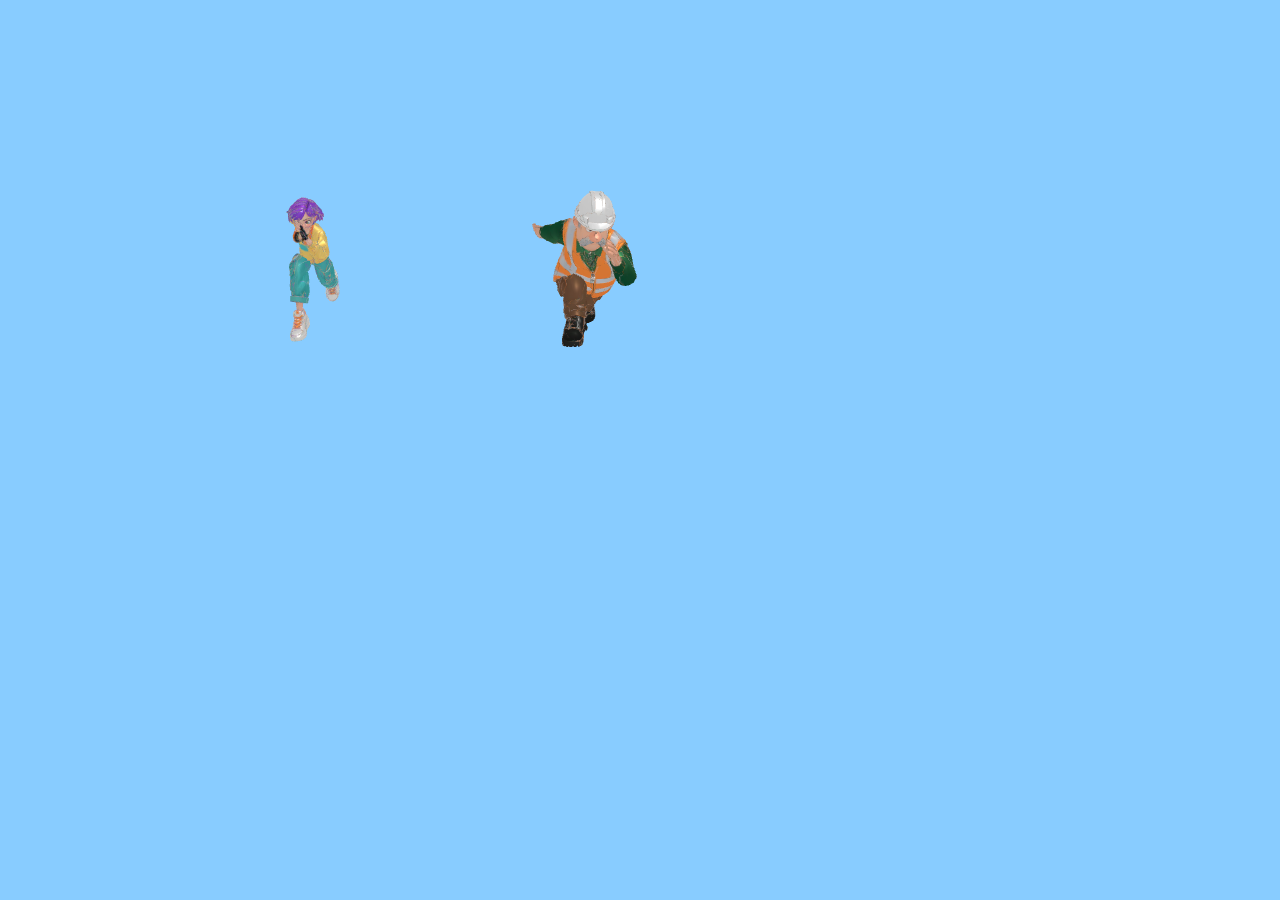
==== tools/model-check.html @ a79a7750 "Add Rail Rascals, a 3D lane-based endless runner Browser game built on three.js with no build step: " ====
<!doctype html>
<html><head><meta charset="utf-8"><style>body{margin:0;background:#8cf}</style>
<script type="importmap">{"imports":{"three":"../vendor/three/three.module.js","three/addons/":"../vendor/three/addons/"}}</script>
</head><body>
<script type="module">
import * as THREE from 'three';
import { GLTFLoader } from 'three/addons/loaders/GLTFLoader.js';
const r = new THREE.WebGLRenderer({antialias:true}); r.setSize(900,500); document.body.appendChild(r.domElement);
r.outputColorSpace = THREE.SRGBColorSpace;
const scene = new THREE.Scene(); scene.background = new THREE.Color(0x88ccff);
scene.add(new THREE.HemisphereLight(0xffffff, 0x445566, 1.2));
const d = new THREE.DirectionalLight(0xffffff, 1.8); d.position.set(3,6,5); scene.add(d);
const cam = new THREE.PerspectiveCamera(35, 900/500, 0.1, 100); cam.position.set(0,1.2,7); cam.lookAt(0,0.9,0);
const loader = new GLTFLoader();
const info = {};
const mixers = [];
const params = new URLSearchParams(location.search);
const t = parseFloat(params.get('t')||'0.2');
const rotY = parseFloat(params.get('rot')||'0');
const fixMat = params.get('fix') === '1';
for (const [i,name] of ['kit','warden'].entries()) {
  const g = await loader.loadAsync(`../assets/models/${name}.glb`);
  const root = g.scene; root.position.x = i===0? -1.2: 1.2; root.rotation.y = rotY;
  scene.add(root);
  const bones=[]; root.traverse(o=>{ if(o.isBone) bones.push(o.name); if(o.isMesh && fixMat){ const m=o.material; o.material=new THREE.MeshStandardMaterial({map:m.map, roughness:0.85, metalness:0}); } if(o.isMesh) info[name+'_mat']={type:o.material.type, emissive:o.material.emissive?.getHexString(), emap:!!o.material.emissiveMap}; });
  const box = new THREE.Box3().setFromObject(root);
  info[name] = {bones, clips: g.animations.map(a=>({name:a.name,duration:a.duration,tracks:a.tracks.length, trackNames:a.tracks.slice(0,6).map(t=>t.name)})), box:[box.min.toArray(), box.max.toArray()]};
  if (g.animations.length) { const m = new THREE.AnimationMixer(root); m.clipAction(g.animations[0]).play(); m.update(t); mixers.push(m); }
}
r.render(scene, cam);
window.__info = info; window.__done = true;
</script></body></html>
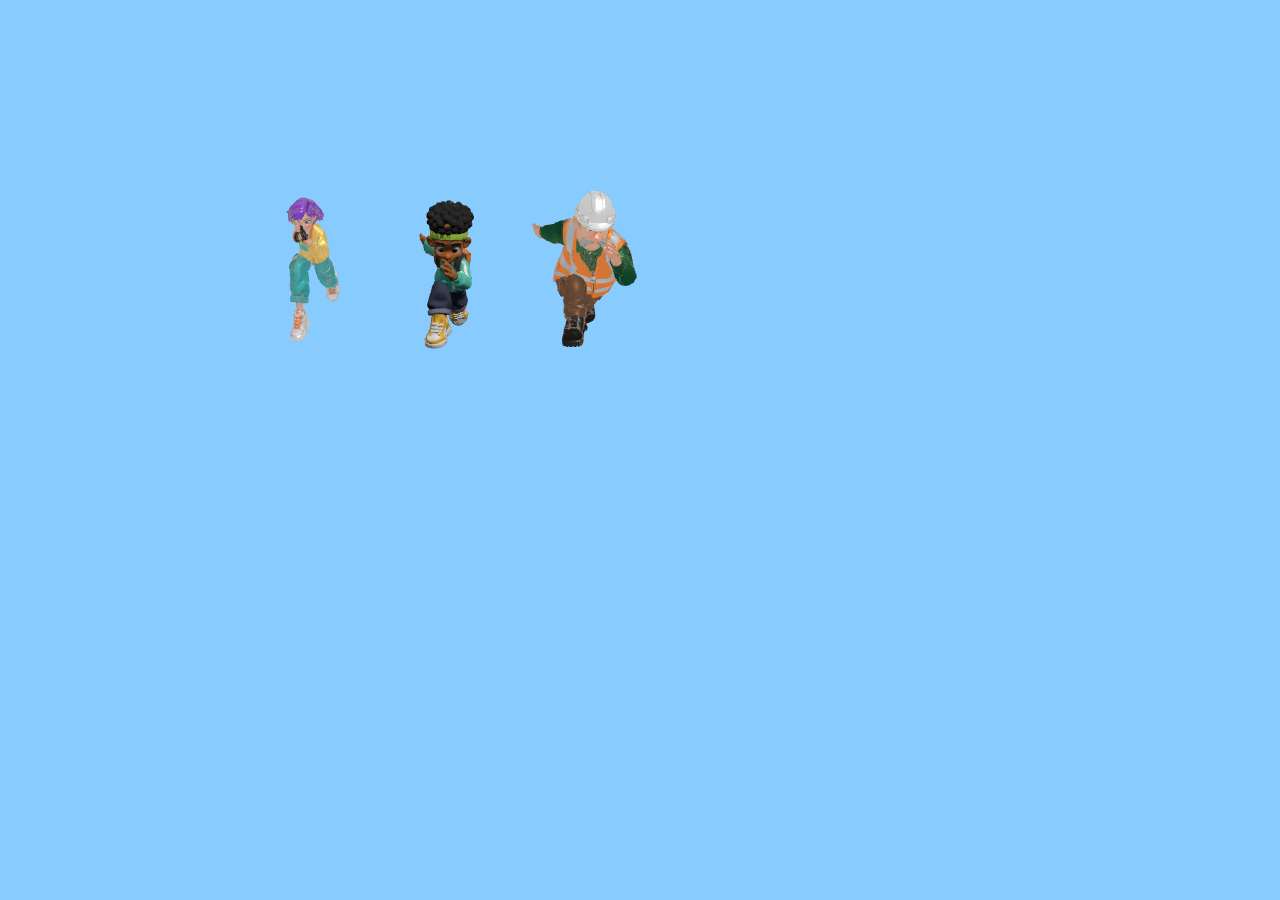
==== commit b59557f4: "Give the classic look its own runner, Remy, with a cartoon outline Remy is an original street kid (c" ====
--- a/tools/model-check.html
+++ b/tools/model-check.html
@@ -18,9 +18,9 @@
 const t = parseFloat(params.get('t')||'0.2');
 const rotY = parseFloat(params.get('rot')||'0');
 const fixMat = params.get('fix') === '1';
-for (const [i,name] of ['kit','warden'].entries()) {
+for (const [i,name] of ['kit','remy','warden'].entries()) {
   const g = await loader.loadAsync(`../assets/models/${name}.glb`);
-  const root = g.scene; root.position.x = i===0? -1.2: 1.2; root.rotation.y = rotY;
+  const root = g.scene; root.position.x = (i - 1) * 1.2; root.rotation.y = rotY;
   scene.add(root);
   const bones=[]; root.traverse(o=>{ if(o.isBone) bones.push(o.name); if(o.isMesh && fixMat){ const m=o.material; o.material=new THREE.MeshStandardMaterial({map:m.map, roughness:0.85, metalness:0}); } if(o.isMesh) info[name+'_mat']={type:o.material.type, emissive:o.material.emissive?.getHexString(), emap:!!o.material.emissiveMap}; });
   const box = new THREE.Box3().setFromObject(root);
